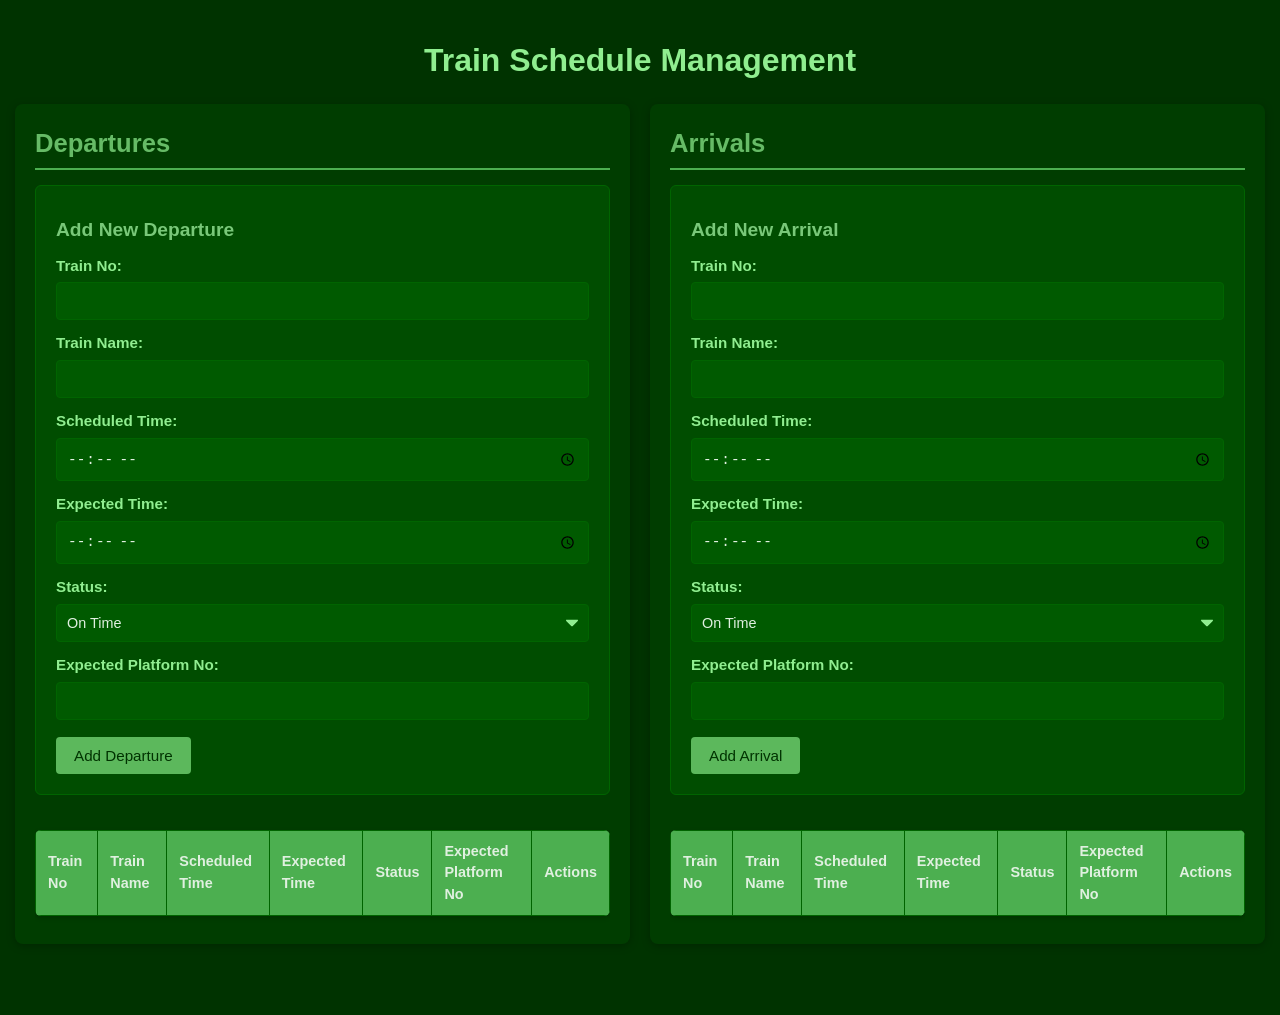
==== index.html @ 9ecbbf4b "feat: Train schedule management with basic features Adds HTML structure, styling, and JavaScript log" ====
<!DOCTYPE html>
<html lang="en">
<head>
    <meta charset="UTF-8">
    <meta name="viewport" content="width=device-width, initial-scale=1.0">
    <title>Train Schedule Management</title>
    <link rel="stylesheet" href="style.css">
</head>
<body>
    <h1>Train Schedule Management</h1>
    <div class="container">
        <!-- Departures Section -->
        <section id="departures-section">
            <h2>Departures</h2>
            <form id="add-departure-form">
                <h3>Add New Departure</h3>
                <div>
                    <label for="dep-train-no">Train No:</label>
                    <input type="text" id="dep-train-no" name="trainNo" required>
                </div>
                <div>
                    <label for="dep-train-name">Train Name:</label>
                    <input type="text" id="dep-train-name" name="trainName" required>
                </div>
                <div>
                    <label for="dep-scheduled-time">Scheduled Time:</label>
                    <input type="time" id="dep-scheduled-time" name="scheduledTime" required>
                </div>
                <div>
                    <label for="dep-expected-time">Expected Time:</label>
                    <input type="time" id="dep-expected-time" name="expectedTime"> <!-- Removed 'required' for auto-status logic -->
                </div>
                <div>
                    <label for="dep-status">Status:</label>
                    <select id="dep-status" name="status">
                        <option value="On Time">On Time</option>
                        <option value="Delayed">Delayed</option>
                        <option value="Cancelled">Cancelled</option>
                        <option value="Departed">Departed</option>
                    </select>
                </div>
                <div>
                    <label for="dep-platform-no">Expected Platform No:</label>
                    <input type="text" id="dep-platform-no" name="platformNo">
                </div>
                <button type="submit">Add Departure</button>
            </form>
            <div class="table-wrapper">
                <table>
                    <thead>
                        <tr>
                            <th>Train No</th>
                            <th>Train Name</th>
                            <th>Scheduled Time</th>
                            <th>Expected Time</th>
                            <th>Status</th>
                            <th>Expected Platform No</th>
                            <th>Actions</th>
                        </tr>
                    </thead>
                    <tbody id="departures-table-body">
                        <!-- Train data will be dynamically inserted here by script.js -->
                    </tbody>
                </table>
            </div>
        </section>

        <hr class="section-divider"> <!-- This will be hidden by CSS but kept for structure -->

        <!-- Arrivals Section -->
        <section id="arrivals-section">
            <h2>Arrivals</h2>
            <form id="add-arrival-form">
                <h3>Add New Arrival</h3>
                <div>
                    <label for="arr-train-no">Train No:</label>
                    <input type="text" id="arr-train-no" name="trainNo" required>
                </div>
                <div>
                    <label for="arr-train-name">Train Name:</label>
                    <input type="text" id="arr-train-name" name="trainName" required>
                </div>
                <div>
                    <label for="arr-scheduled-time">Scheduled Time:</label>
                    <input type="time" id="arr-scheduled-time" name="scheduledTime" required>
                </div>
                <div>
                    <label for="arr-expected-time">Expected Time:</label>
                    <input type="time" id="arr-expected-time" name="expectedTime"> <!-- Removed 'required' for auto-status logic -->
                </div>
                <div>
                    <label for="arr-status">Status:</label>
                    <select id="arr-status" name="status">
                        <option value="On Time">On Time</option>
                        <option value="Delayed">Delayed</option>
                        <option value="Cancelled">Cancelled</option>
                        <option value="Arrived">Arrived</option>
                    </select>
                </div>
                <div>
                    <label for="arr-platform-no">Expected Platform No:</label>
                    <input type="text" id="arr-platform-no" name="platformNo">
                </div>
                <button type="submit">Add Arrival</button>
            </form>
            <div class="table-wrapper">
                <table>
                    <thead>
                        <tr>
                            <th>Train No</th>
                            <th>Train Name</th>
                            <th>Scheduled Time</th>
                            <th>Expected Time</th>
                            <th>Status</th>
                            <th>Expected Platform No</th>
                            <th>Actions</th>
                        </tr>
                    </thead>
                    <tbody id="arrivals-table-body">
                        <!-- Train data will be dynamically inserted here by script.js -->
                    </tbody>
                </table>
            </div>
        </section>
    </div> <!-- Closing container div -->
    <script src="script.js"></script>
</body>
</html>
---- style.css ----
body {
    font-family: Arial, Helvetica, sans-serif;
    margin: 0;
    padding: 15px;
    background-color: #003300; /* Dark green background */
    color: #e0f0e0; /* Light green/white text for contrast */
    line-height: 1.5;
}

.container {
    display: flex;
    flex-direction: row;
    gap: 20px;
    width: 100%;
    max-width: 1800px; /* Increased max-width for wider screens */
    margin: 0 auto;
}

h1 {
    color: #90ee90; /* Lighter green for main heading */
    text-align: center;
    margin-bottom: 20px;
    font-size: 2rem; /* Slightly larger h1 */
}

h2 {
    color: #66bb66; /* Medium light green for section headings */
    margin-top: 0;
    margin-bottom: 15px;
    border-bottom: 2px solid #4caf50; /* Brighter green accent */
    padding-bottom: 5px;
    font-size: 1.6rem; /* Slightly larger h2 */
}

h3 {
    color: #79c879; /* Lighter green for form sub-headings */
    margin-top: 10px;
    margin-bottom: 10px;
    font-size: 1.2rem; /* Slightly larger h3 */
}

table {
    width: 100%;
    border-collapse: collapse;
    margin-top: 15px;
    margin-bottom: 0; /* Table is last element in table-wrapper */
    box-shadow: 0 2px 5px rgba(0,0,0,0.2); /* Slightly more pronounced shadow */
    background-color: #004d00; /* Darker green for table background */
    border-radius: 6px;
    overflow: hidden;
}

th, td {
    border: 1px solid #006400; /* Medium dark green border */
    padding: 10px 12px; /* Increased padding slightly */
    text-align: left;
    vertical-align: middle;
    font-size: 0.9rem;
    color: #e0f0e0; /* Light text for table content */
}

thead tr {
    background-color: #4caf50; /* Brighter green for table header */
    color: #003300; /* Dark text for header for contrast */
    font-weight: bold;
}

tbody tr:nth-child(even) {
    background-color: #004000; /* Slightly lighter dark green for even rows */
}

tbody tr:hover {
    background-color: #005a00; /* Hover effect for rows */
}

section {
    background-color: #003d00; /* Dark green for sections, slightly lighter than body */
    padding: 20px; /* Increased padding */
    border-radius: 8px; /* Slightly larger radius */
    box-shadow: 0 2px 8px rgba(0,0,0,0.25);
    flex: 1 1 45%; /* Allow sections to grow/shrink, basis 45% to try and keep side-by-side */
    min-width: 320px; /* Minimum width before wrapping */
    display: flex;
    flex-direction: column;
    max-height: calc(100vh - 100px); /* Limit section height to encourage internal scroll */
}

form {
    margin-bottom: 20px; /* Increased margin */
    padding: 20px; /* Increased padding */
    background-color: #004d00; /* Darker green for form background */
    border: 1px solid #006400;
    border-radius: 6px;
    flex-grow: 0;
}

form div {
    margin-bottom: 12px; /* Increased margin */
}

form label {
    display: block;
    margin-bottom: 5px; /* Increased margin */
    font-weight: bold;
    color: #90ee90; /* Lighter green for labels */
    font-size: 0.95rem;
}

form input[type="text"],
form input[type="time"],
form select {
    width: 100%;
    padding: 10px; /* Increased padding */
    border: 1px solid #006400; /* Medium dark green border */
    border-radius: 4px;
    box-sizing: border-box;
    font-size: 0.9rem;
    background-color: #005a00; /* Darker input background */
    color: #e0f0e0; /* Light text for inputs */
}

form input[type="text"]:focus,
form input[type="time"]:focus,
form select:focus {
    border-color: #4caf50; /* Brighter green accent on focus */
    outline: none;
    box-shadow: 0 0 0 0.2rem rgba(76,175,80,.35); /* Green shadow on focus */
}

/* Style for select dropdown arrow */
form select {
    appearance: none;
    -webkit-appearance: none;
    -moz-appearance: none;
    background-image: url('data:image/svg+xml;charset=US-ASCII,%3Csvg%20xmlns%3D%22http%3A%2F%2Fwww.w3.org%2F2000%2Fsvg%22%20width%3D%22292.4%22%20height%3D%22292.4%22%3E%3Cpath%20fill%3D%22%2390ee90%22%20d%3D%22M287%2069.4a17.6%2017.6%200%200%200-13-5.4H18.4c-5%200-9.3%201.8-12.9%205.4A17.6%2017.6%200%200%200%200%2082.2c0%205%201.8%209.3%205.4%2012.9l128%20127.9c3.6%203.6%207.8%205.4%2012.8%205.4s9.2-1.8%2012.8-5.4L287%2095c3.5-3.5%205.4-7.8%205.4-12.8%200-5-1.9-9.2-5.5-12.8z%22%2F%3E%3C%2Fsvg%3E');
    background-repeat: no-repeat;
    background-position: right 10px center;
    background-size: 12px auto;
    padding-right: 30px; /* Make space for arrow */
}


form button[type="submit"], .action-btn { /* General class for action buttons */
    color: #003300; /* Dark text on bright button */
    padding: 10px 18px; /* Adjusted padding */
    border: none;
    border-radius: 4px;
    cursor: pointer;
    font-size: 0.95rem; /* Slightly larger button font */
    transition: background-color 0.2s ease-in-out, transform 0.1s ease;
    width: auto; /* Auto width for buttons in a row */
    margin-top: 5px;
    margin-right: 8px; /* Space between buttons */
}

form button[type="submit"]:hover, .action-btn:hover {
    transform: translateY(-1px); /* Slight lift on hover */
}

form button[type="submit"] { /* Add/Update button */
    background-color: #5cb85c; /* Success green */
}
form button[type="submit"]:hover {
    background-color: #4cae4c;
}

.remove-btn { /* Specific styling for remove if needed, inherits from .action-btn */
    background-color: #d9534f; /* Danger red */
}
.remove-btn:hover {
    background-color: #c9302c;
}

.edit-btn { /* Specific styling for edit */
    background-color: #f0ad4e; /* Warning yellow/orange */
}
.edit-btn:hover {
    background-color: #ec971f;
}

.actions-cell button { /* Ensure buttons in table cell are spaced */
    margin-right: 5px;
}
.actions-cell button:last-child {
    margin-right: 0;
}


.section-divider {
   display: none;
}

.table-wrapper {
    flex-grow: 1;
    overflow-y: auto; /* Scroll for table content */
    min-height: 200px; /* Minimum height for the table area */
}

/* Responsive adjustments */
@media (max-width: 992px) { /* Wider breakpoint for stacking */
    .container {
        flex-direction: column;
    }
    section {
        flex-basis: auto; /* Reset flex-basis for stacked layout */
        max-height: none; /* Allow sections to grow vertically */
    }
    .table-wrapper {
         max-height: 400px; /* Adjust scroll height for stacked tables */
    }
}

@media (max-width: 768px) {
    h1 { font-size: 1.8rem; }
    h2 { font-size: 1.4rem; }
    th, td { padding: 8px 10px; font-size: 0.85rem; }
    form input, form select, form button, .action-btn { font-size: 0.9rem; padding: 8px 12px; }
}

@media (max-width: 480px) {
    body { padding: 10px; }
    h1 { font-size: 1.6rem; }
    h2 { font-size: 1.3rem; }
    section { padding: 15px; }
    form { padding: 15px; }
    th, td { font-size: 0.8rem; padding: 6px 8px; }
    form label, form input, form select, form button, .action-btn { font-size: 0.85rem; }
}
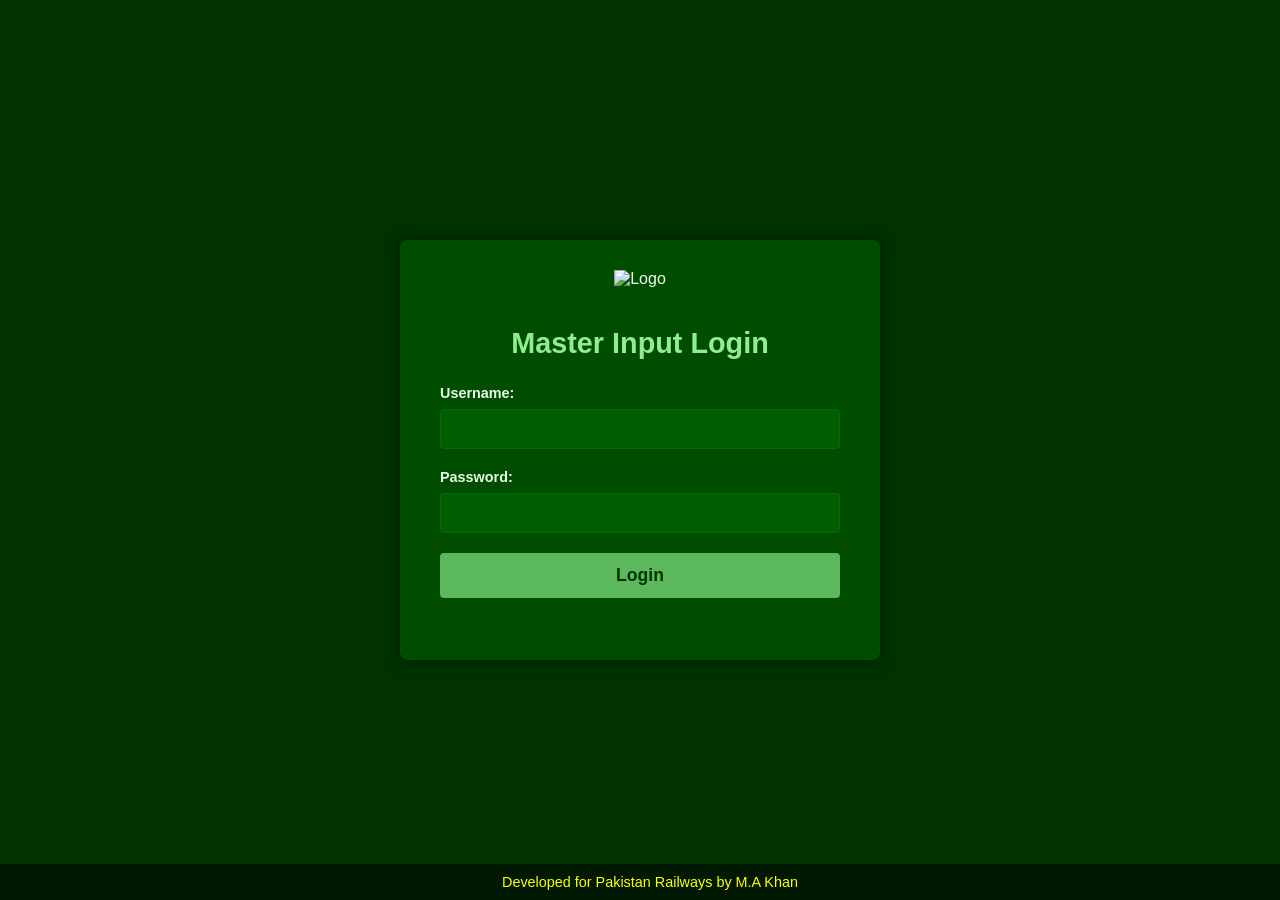
==== commit 8210ad2a: "I've renamed `login.html` to `index.html` to serve as the application's entry point. This is a commo" ====
--- a/index.html
+++ b/index.html
@@ -3,126 +3,117 @@
 <head>
     <meta charset="UTF-8">
     <meta name="viewport" content="width=device-width, initial-scale=1.0">
-    <title>Train Schedule Management</title>
-    <link rel="stylesheet" href="style.css">
+    <title>Login - Train Schedule Management</title>
+    <style>
+        html, body {
+            height: 100%;
+        }
+        body {
+            font-family: Arial, sans-serif;
+            background-color: #003300; /* Dark Green Background */
+            color: #e6ffe6; /* Light Green Text */
+            display: flex;
+            justify-content: center;
+            align-items: center;
+            height: 100vh;
+            margin: 0;
+        }
+        .login-container {
+            background-color: #004d00; /* Darker Green Container */
+            padding: 30px 40px;
+            border-radius: 8px;
+            box-shadow: 0 0 15px rgba(0,0,0,0.5);
+            width: 100%;
+            max-width: 400px;
+            text-align: center;
+        }
+        .login-container h1 {
+            color: #90ee90; /* Light Green Heading */
+            margin-bottom: 25px;
+            font-size: 1.8em;
+        }
+        .login-container label {
+            display: block;
+            text-align: left;
+            margin-bottom: 8px;
+            font-weight: bold;
+            font-size: 0.9em;
+        }
+        .login-container input[type="text"],
+        .login-container input[type="password"] {
+            width: 100%; /* Use 100% and box-sizing */
+            padding: 10px;
+            margin-bottom: 20px;
+            border-radius: 4px;
+            border: 1px solid #006d00; /* Green border */
+            background-color: #005d00; /* Slightly lighter green for input */
+            color: #e6ffe6;
+            box-sizing: border-box;
+            font-size: 1em;
+        }
+        .login-container button[type="submit"] {
+            background-color: #5cb85c; /* Bright Green Button */
+            color: #003300; /* Dark text for contrast */
+            font-weight: bold;
+            padding: 12px 20px;
+            border: none;
+            border-radius: 4px;
+            cursor: pointer;
+            font-size: 1.1em;
+            width: 100%;
+            transition: background-color 0.2s ease;
+        }
+        .login-container button[type="submit"]:hover {
+            background-color: #4cae4c; /* Darker green on hover */
+        }
+        #error-message {
+            color: #ff9999; /* Light Red/Pink for errors on dark background */
+            margin-top: 15px;
+            font-size: 0.9em;
+            min-height: 1.2em;
+        }
+        .login-logo {
+            max-width: 120px; /* Or a size that fits your logo well */
+            margin-bottom: 20px;
+        }
+        .footer {
+            position: fixed;
+            bottom: 0;
+            left: 0;
+            width: 100%;
+            text-align: center;
+            padding: 10px;
+            background-color: rgba(0, 0, 0, 0.5); /* Semi-transparent black */
+            color: yellow;
+            font-size: 0.9em;
+            animation: subtleGlowFooter 2s infinite ease-in-out;
+        }
+        @keyframes subtleGlowFooter {
+            0%, 100% { text-shadow: 0 0 3px rgba(255, 255, 0, 0.4); }
+            50% { text-shadow: 0 0 8px rgba(255, 255, 0, 0.8); }
+        }
+    </style>
 </head>
 <body>
-    <h1>Train Schedule Management</h1>
-    <div class="container">
-        <!-- Departures Section -->
-        <section id="departures-section">
-            <h2>Departures</h2>
-            <form id="add-departure-form">
-                <h3>Add New Departure</h3>
-                <div>
-                    <label for="dep-train-no">Train No:</label>
-                    <input type="text" id="dep-train-no" name="trainNo" required>
-                </div>
-                <div>
-                    <label for="dep-train-name">Train Name:</label>
-                    <input type="text" id="dep-train-name" name="trainName" required>
-                </div>
-                <div>
-                    <label for="dep-scheduled-time">Scheduled Time:</label>
-                    <input type="time" id="dep-scheduled-time" name="scheduledTime" required>
-                </div>
-                <div>
-                    <label for="dep-expected-time">Expected Time:</label>
-                    <input type="time" id="dep-expected-time" name="expectedTime"> <!-- Removed 'required' for auto-status logic -->
-                </div>
-                <div>
-                    <label for="dep-status">Status:</label>
-                    <select id="dep-status" name="status">
-                        <option value="On Time">On Time</option>
-                        <option value="Delayed">Delayed</option>
-                        <option value="Cancelled">Cancelled</option>
-                        <option value="Departed">Departed</option>
-                    </select>
-                </div>
-                <div>
-                    <label for="dep-platform-no">Expected Platform No:</label>
-                    <input type="text" id="dep-platform-no" name="platformNo">
-                </div>
-                <button type="submit">Add Departure</button>
-            </form>
-            <div class="table-wrapper">
-                <table>
-                    <thead>
-                        <tr>
-                            <th>Train No</th>
-                            <th>Train Name</th>
-                            <th>Scheduled Time</th>
-                            <th>Expected Time</th>
-                            <th>Status</th>
-                            <th>Expected Platform No</th>
-                            <th>Actions</th>
-                        </tr>
-                    </thead>
-                    <tbody id="departures-table-body">
-                        <!-- Train data will be dynamically inserted here by script.js -->
-                    </tbody>
-                </table>
+    <div class="login-container">
+        <!-- IMPORTANT: Replace the 'src' attribute below with the path to your actual logo file. -->
+        <!-- For example, if you upload 'Pakistan-Railway-Logo.jpg' to the same folder as this file, use src="Pakistan-Railway-Logo.jpg" -->
+        <img src="https://via.placeholder.com/150/004d00/90ee90?text=Logo" alt="Logo" class="login-logo">
+        <h1>Master Input Login</h1>
+        <form id="login-form">
+            <div>
+                <label for="username">Username:</label>
+                <input type="text" id="username" name="username" required>
             </div>
-        </section>
-
-        <hr class="section-divider"> <!-- This will be hidden by CSS but kept for structure -->
-
-        <!-- Arrivals Section -->
-        <section id="arrivals-section">
-            <h2>Arrivals</h2>
-            <form id="add-arrival-form">
-                <h3>Add New Arrival</h3>
-                <div>
-                    <label for="arr-train-no">Train No:</label>
-                    <input type="text" id="arr-train-no" name="trainNo" required>
-                </div>
-                <div>
-                    <label for="arr-train-name">Train Name:</label>
-                    <input type="text" id="arr-train-name" name="trainName" required>
-                </div>
-                <div>
-                    <label for="arr-scheduled-time">Scheduled Time:</label>
-                    <input type="time" id="arr-scheduled-time" name="scheduledTime" required>
-                </div>
-                <div>
-                    <label for="arr-expected-time">Expected Time:</label>
-                    <input type="time" id="arr-expected-time" name="expectedTime"> <!-- Removed 'required' for auto-status logic -->
-                </div>
-                <div>
-                    <label for="arr-status">Status:</label>
-                    <select id="arr-status" name="status">
-                        <option value="On Time">On Time</option>
-                        <option value="Delayed">Delayed</option>
-                        <option value="Cancelled">Cancelled</option>
-                        <option value="Arrived">Arrived</option>
-                    </select>
-                </div>
-                <div>
-                    <label for="arr-platform-no">Expected Platform No:</label>
-                    <input type="text" id="arr-platform-no" name="platformNo">
-                </div>
-                <button type="submit">Add Arrival</button>
-            </form>
-            <div class="table-wrapper">
-                <table>
-                    <thead>
-                        <tr>
-                            <th>Train No</th>
-                            <th>Train Name</th>
-                            <th>Scheduled Time</th>
-                            <th>Expected Time</th>
-                            <th>Status</th>
-                            <th>Expected Platform No</th>
-                            <th>Actions</th>
-                        </tr>
-                    </thead>
-                    <tbody id="arrivals-table-body">
-                        <!-- Train data will be dynamically inserted here by script.js -->
-                    </tbody>
-                </table>
+            <div>
+                <label for="password">Password:</label>
+                <input type="password" id="password" name="password" required>
             </div>
-        </section>
-    </div> <!-- Closing container div -->
-    <script src="script.js"></script>
+            <button type="submit">Login</button>
+        </form>
+        <div id="error-message"></div>
+    </div>
+    <div class="footer">Developed for Pakistan Railways by M.A Khan</div>
+    <script src="login_script.js"></script>
 </body>
 </html>
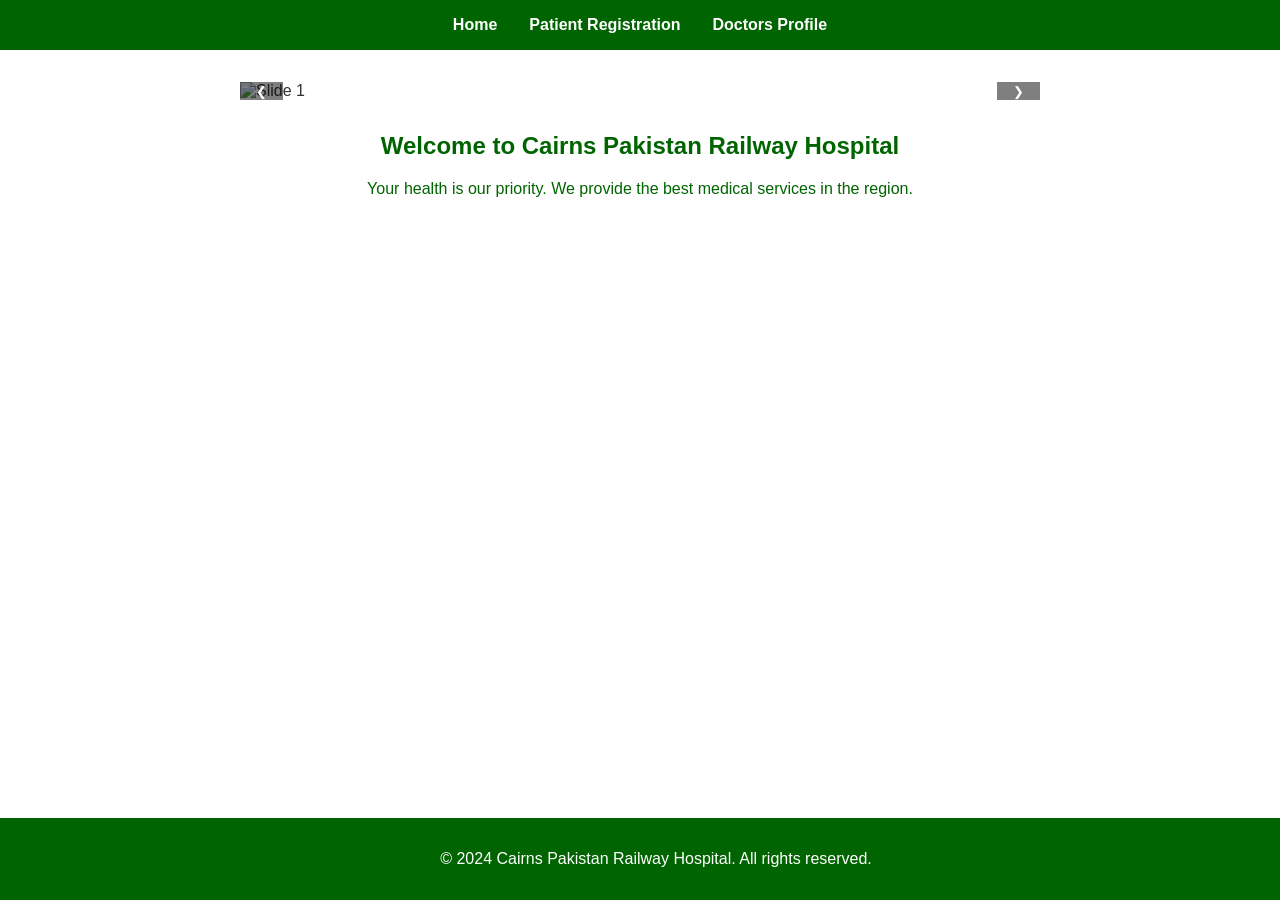
==== commit f5ce13d1: "feat: Create Cairns Pakistan Railway Hospital Website This commit introduces a new website for the C" ====
--- a/index.html
+++ b/index.html
@@ -3,117 +3,49 @@
 <head>
     <meta charset="UTF-8">
     <meta name="viewport" content="width=device-width, initial-scale=1.0">
-    <title>Login - Train Schedule Management</title>
-    <style>
-        html, body {
-            height: 100%;
-        }
-        body {
-            font-family: Arial, sans-serif;
-            background-color: #003300; /* Dark Green Background */
-            color: #e6ffe6; /* Light Green Text */
-            display: flex;
-            justify-content: center;
-            align-items: center;
-            height: 100vh;
-            margin: 0;
-        }
-        .login-container {
-            background-color: #004d00; /* Darker Green Container */
-            padding: 30px 40px;
-            border-radius: 8px;
-            box-shadow: 0 0 15px rgba(0,0,0,0.5);
-            width: 100%;
-            max-width: 400px;
-            text-align: center;
-        }
-        .login-container h1 {
-            color: #90ee90; /* Light Green Heading */
-            margin-bottom: 25px;
-            font-size: 1.8em;
-        }
-        .login-container label {
-            display: block;
-            text-align: left;
-            margin-bottom: 8px;
-            font-weight: bold;
-            font-size: 0.9em;
-        }
-        .login-container input[type="text"],
-        .login-container input[type="password"] {
-            width: 100%; /* Use 100% and box-sizing */
-            padding: 10px;
-            margin-bottom: 20px;
-            border-radius: 4px;
-            border: 1px solid #006d00; /* Green border */
-            background-color: #005d00; /* Slightly lighter green for input */
-            color: #e6ffe6;
-            box-sizing: border-box;
-            font-size: 1em;
-        }
-        .login-container button[type="submit"] {
-            background-color: #5cb85c; /* Bright Green Button */
-            color: #003300; /* Dark text for contrast */
-            font-weight: bold;
-            padding: 12px 20px;
-            border: none;
-            border-radius: 4px;
-            cursor: pointer;
-            font-size: 1.1em;
-            width: 100%;
-            transition: background-color 0.2s ease;
-        }
-        .login-container button[type="submit"]:hover {
-            background-color: #4cae4c; /* Darker green on hover */
-        }
-        #error-message {
-            color: #ff9999; /* Light Red/Pink for errors on dark background */
-            margin-top: 15px;
-            font-size: 0.9em;
-            min-height: 1.2em;
-        }
-        .login-logo {
-            max-width: 120px; /* Or a size that fits your logo well */
-            margin-bottom: 20px;
-        }
-        .footer {
-            position: fixed;
-            bottom: 0;
-            left: 0;
-            width: 100%;
-            text-align: center;
-            padding: 10px;
-            background-color: rgba(0, 0, 0, 0.5); /* Semi-transparent black */
-            color: yellow;
-            font-size: 0.9em;
-            animation: subtleGlowFooter 2s infinite ease-in-out;
-        }
-        @keyframes subtleGlowFooter {
-            0%, 100% { text-shadow: 0 0 3px rgba(255, 255, 0, 0.4); }
-            50% { text-shadow: 0 0 8px rgba(255, 255, 0, 0.8); }
-        }
-    </style>
+    <title>Cairns Pakistan Railway Hospital</title>
+    <link rel="stylesheet" href="style.css">
 </head>
 <body>
-    <div class="login-container">
-        <!-- IMPORTANT: Replace the 'src' attribute below with the path to your actual logo file. -->
-        <!-- For example, if you upload 'Pakistan-Railway-Logo.jpg' to the same folder as this file, use src="Pakistan-Railway-Logo.jpg" -->
-        <img src="https://via.placeholder.com/150/004d00/90ee90?text=Logo" alt="Logo" class="login-logo">
-        <h1>Master Input Login</h1>
-        <form id="login-form">
-            <div>
-                <label for="username">Username:</label>
-                <input type="text" id="username" name="username" required>
+    <header>
+        <nav>
+            <ul>
+                <li><a href="index.html">Home</a></li>
+                <li><a href="patient_registration.html">Patient Registration</a></li>
+                <li><a href="doctors_profile.html">Doctors Profile</a></li>
+            </ul>
+        </nav>
+    </header>
+
+    <main>
+        <section class="slider-container">
+            <div class="slider">
+                <!-- 10 slider images will be added here -->
+                <img src="https://via.placeholder.com/800x400/006400/FFFFFF?text=Slide+1" alt="Slide 1">
+                <img src="https://via.placeholder.com/800x400/006400/FFFFFF?text=Slide+2" alt="Slide 2">
+                <img src="https://via.placeholder.com/800x400/006400/FFFFFF?text=Slide+3" alt="Slide 3">
+                <img src="https://via.placeholder.com/800x400/006400/FFFFFF?text=Slide+4" alt="Slide 4">
+                <img src="https://via.placeholder.com/800x400/006400/FFFFFF?text=Slide+5" alt="Slide 5">
+                <img src="https://via.placeholder.com/800x400/006400/FFFFFF?text=Slide+6" alt="Slide 6">
+                <img src="https://via.placeholder.com/800x400/006400/FFFFFF?text=Slide+7" alt="Slide 7">
+                <img src="https://via.placeholder.com/800x400/006400/FFFFFF?text=Slide+8" alt="Slide 8">
+                <img src="https://via.placeholder.com/800x400/006400/FFFFFF?text=Slide+9" alt="Slide 9">
+                <img src="https://via.placeholder.com/800x400/006400/FFFFFF?text=Slide+10" alt="Slide 10">
             </div>
-            <div>
-                <label for="password">Password:</label>
-                <input type="password" id="password" name="password" required>
-            </div>
-            <button type="submit">Login</button>
-        </form>
-        <div id="error-message"></div>
-    </div>
-    <div class="footer">Developed for Pakistan Railways by M.A Khan</div>
-    <script src="login_script.js"></script>
+            <button class="prev" onclick="moveSlide(-1)">&#10094;</button>
+            <button class="next" onclick="moveSlide(1)">&#10095;</button>
+        </section>
+
+        <section class="welcome-message">
+            <h1>Welcome to Cairns Pakistan Railway Hospital</h1>
+            <p>Your health is our priority. We provide the best medical services in the region.</p>
+        </section>
+    </main>
+
+    <footer>
+        <p>&copy; 2024 Cairns Pakistan Railway Hospital. All rights reserved.</p>
+    </footer>
+
+    <script src="script.js"></script>
 </body>
-</html>
+</html>
--- a/style.css
+++ b/style.css
@@ -0,0 +1,82 @@
+body {
+    font-family: Arial, sans-serif;
+    margin: 0;
+    padding: 0;
+    background-color: #FFFFFF; /* White background */
+    color: #333;
+}
+
+header {
+    background-color: #006400; /* Fast Green */
+    padding: 1rem;
+}
+
+nav ul {
+    list-style: none;
+    margin: 0;
+    padding: 0;
+    display: flex;
+    justify-content: center;
+}
+
+nav ul li {
+    margin: 0 1rem;
+}
+
+nav ul li a {
+    color: #FFFFFF;
+    text-decoration: none;
+    font-weight: bold;
+}
+
+.slider-container {
+    position: relative;
+    max-width: 800px;
+    margin: 2rem auto;
+    overflow: hidden;
+}
+
+.slider {
+    display: flex;
+    transition: transform 0.5s ease-in-out;
+}
+
+.slider img {
+    width: 100%;
+    flex-shrink: 0;
+}
+
+.prev, .next {
+    position: absolute;
+    top: 50%;
+    transform: translateY(-50%);
+    background-color: rgba(0, 0, 0, 0.5);
+    color: white;
+    border: none;
+    padding: 1rem;
+    cursor: pointer;
+}
+
+.prev {
+    left: 0;
+}
+
+.next {
+    right: 0;
+}
+
+.welcome-message {
+    text-align: center;
+    margin: 2rem;
+    color: #006400; /* Fast Green */
+}
+
+footer {
+    background-color: #006400; /* Fast Green */
+    color: #FFFFFF;
+    text-align: center;
+    padding: 1rem;
+    position: fixed;
+    bottom: 0;
+    width: 100%;
+}
